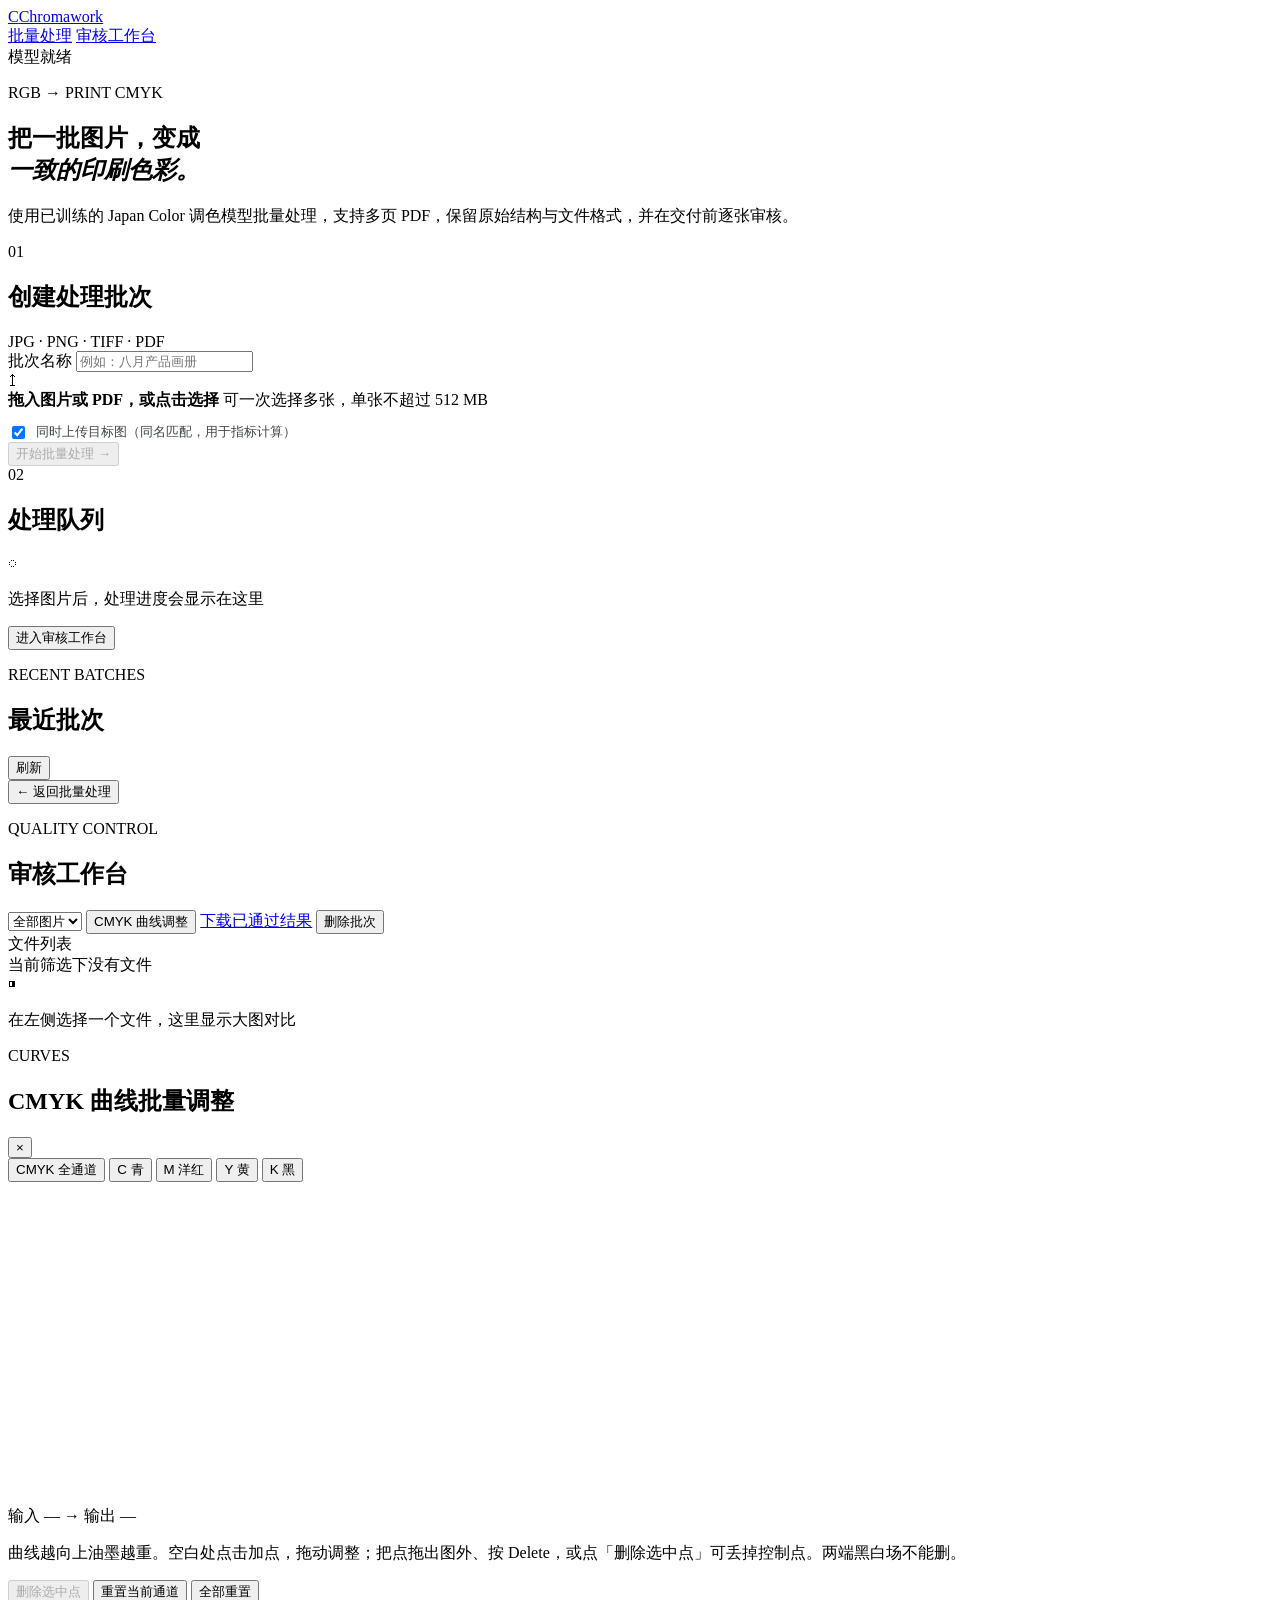
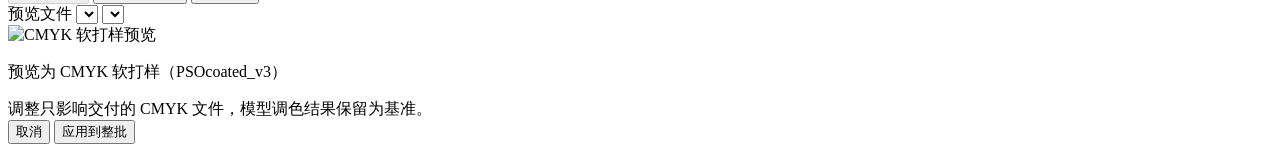
==== print_color_transfer_skin_copy_copy1029/web/index.html @ 94b8e2c1 "Add files via upload" ====
<!doctype html>
<html lang="zh-CN">
<head>
  <meta charset="utf-8">
  <meta name="viewport" content="width=device-width, initial-scale=1">
  <title>印刷调色 · 批量处理与审核</title>
  <link rel="stylesheet" href="/styles.css">
</head>
<body>
  <header class="topbar">
    <a class="brand" href="#upload"><span class="brand-mark">C</span><span>Chromawork</span></a>
    <nav>
      <a href="#upload" data-nav="upload">批量处理</a>
      <a href="#review" data-nav="review">审核工作台</a>
    </nav>
    <div class="profile-chip"><span class="status-dot"></span><span id="profileName">模型就绪</span></div>
  </header>

  <main>
    <!-- 批量处理视图 -->
    <section id="uploadView" class="view">
      <div class="hero">
        <p class="eyebrow">RGB → PRINT CMYK</p>
        <h1>把一批图片，变成<br><em>一致的印刷色彩。</em></h1>
        <p class="hero-copy">使用已训练的 Japan Color 调色模型批量处理，支持多页 PDF，保留原始结构与文件格式，并在交付前逐张审核。</p>
      </div>

      <div class="upload-grid">
        <section class="panel upload-panel">
          <div class="panel-heading">
            <div><span class="step">01</span><h2>创建处理批次</h2></div>
            <span class="hint">JPG · PNG · TIFF · PDF</span>
          </div>
          <label class="field-label" for="batchName">批次名称</label>
          <input id="batchName" class="text-input" placeholder="例如：八月产品画册">
          <div id="dropzone" class="dropzone" tabindex="0">
            <input id="fileInput" type="file" accept="image/jpeg,image/png,image/tiff,application/pdf,.pdf" multiple hidden>
            <div class="drop-icon">↥</div>
            <strong>拖入图片或 PDF，或点击选择</strong>
            <span id="uploadHint">可一次选择多张，单张不超过 512 MB</span>
            <label style="margin-top:12px;display:flex;align-items:center;gap:8px;font-size:13px;color:#3f4a42;">
              <input type="checkbox" id="hasTarget" checked> 同时上传目标图（同名匹配，用于指标计算）
            </label>
          </div>
          <div id="selection" class="selection hidden"></div>
          <button id="startButton" class="button primary" disabled>开始批量处理 <span>→</span></button>
        </section>

        <aside class="panel process-panel">
          <div class="panel-heading"><div><span class="step">02</span><h2>处理队列</h2></div></div>
          <div id="emptyQueue" class="empty-state">
            <span>◌</span><p>选择图片后，处理进度会显示在这里</p>
          </div>
          <div id="queue" class="queue hidden"></div>
          <button id="reviewButton" class="button secondary hidden">进入审核工作台</button>
        </aside>
      </div>

      <section class="recent-section">
        <div class="section-title"><div><p class="eyebrow">RECENT BATCHES</p><h2>最近批次</h2></div><button id="refreshBatches" class="text-button">刷新</button></div>
        <div id="batchList" class="batch-list"></div>
      </section>
    </section>

    <!-- 审核工作台视图 -->
    <section id="reviewView" class="view hidden">
      <div class="review-header">
        <div><button class="back-link" id="backButton">← 返回批量处理</button><p class="eyebrow">QUALITY CONTROL</p><h1 id="reviewTitle">审核工作台</h1><p id="reviewMeta" class="muted"></p></div>
        <div class="review-actions">
          <select id="statusFilter" class="select"><option value="all">全部图片</option><option value="pending">待审核</option><option value="approved">已通过</option><option value="rejected">已驳回</option></select>
          <button id="curveButton" class="button secondary compact" type="button">CMYK 曲线调整</button>
          <a id="downloadButton" class="button primary compact" href="#">下载已通过结果</a>
          <button id="deleteBatchButton" class="button danger compact" type="button">删除批次</button>
        </div>
      </div>
      <div id="stats" class="stats"></div>
      <div class="review-workspace">
        <aside class="file-panel">
          <div class="file-panel-head">
            <span>文件列表</span><span id="fileCount" class="muted"></span>
          </div>
          <div id="fileList" class="file-list"></div>
          <div id="noReview" class="file-empty hidden">当前筛选下没有文件</div>
        </aside>
        <section class="viewer-panel">
          <div id="viewerEmpty" class="viewer-empty"><span>◨</span><p>在左侧选择一个文件，这里显示大图对比</p></div>
          <article id="viewer" class="viewer hidden"></article>
        </section>
      </div>
    </section>
  </main>

  <!-- CMYK 曲线批量调整面板 -->
  <div id="curveModal" class="modal hidden">
    <div class="modal-card">
      <header class="modal-head">
        <div><p class="eyebrow">CURVES</p><h2>CMYK 曲线批量调整</h2></div>
        <button id="curveClose" class="icon-button" type="button" aria-label="关闭">×</button>
      </header>
      <div class="curve-body">
        <section class="curve-editor">
          <div class="channel-tabs">
            <button class="chan-tab active" type="button" data-chan="master">CMYK 全通道</button>
            <button class="chan-tab" type="button" data-chan="C">C 青</button>
            <button class="chan-tab" type="button" data-chan="M">M 洋红</button>
            <button class="chan-tab" type="button" data-chan="Y">Y 黄</button>
            <button class="chan-tab" type="button" data-chan="K">K 黑</button>
          </div>
          <canvas id="curveCanvas" width="320" height="320"></canvas>
          <div class="curve-readout"><span id="curveReadout">输入 — → 输出 —</span></div>
          <p class="curve-hint">曲线越向上油墨越重。空白处点击加点，拖动调整；把点拖出图外、按 Delete，或点「删除选中点」可丢掉控制点。两端黑白场不能删。</p>
          <div class="curve-buttons">
            <button id="curveDeletePoint" class="text-button" type="button" disabled>删除选中点</button>
            <button id="curveResetChan" class="text-button" type="button">重置当前通道</button>
            <button id="curveResetAll" class="text-button" type="button">全部重置</button>
          </div>
        </section>
        <aside class="curve-side">
          <label class="field-label" for="curveImage">预览文件</label>
          <select id="curveImage" class="select"></select>
          <select id="curvePage" class="select hidden"></select>
          <div class="curve-preview"><img id="curvePreview" alt="CMYK 软打样预览"></div>
          <p class="muted" id="curveStatus">预览为 CMYK 软打样（PSOcoated_v3）</p>
        </aside>
      </div>
      <footer class="modal-foot">
        <span class="muted" id="curveFootHint">调整只影响交付的 CMYK 文件，模型调色结果保留为基准。</span>
        <div class="modal-actions">
          <button id="curveCancel" class="button secondary compact" type="button">取消</button>
          <button id="curveApply" class="button primary compact" type="button">应用到整批</button>
        </div>
      </footer>
    </div>
  </div>

  <div id="toast" class="toast"></div>
  <script src="/app.js"></script>
</body>
</html>
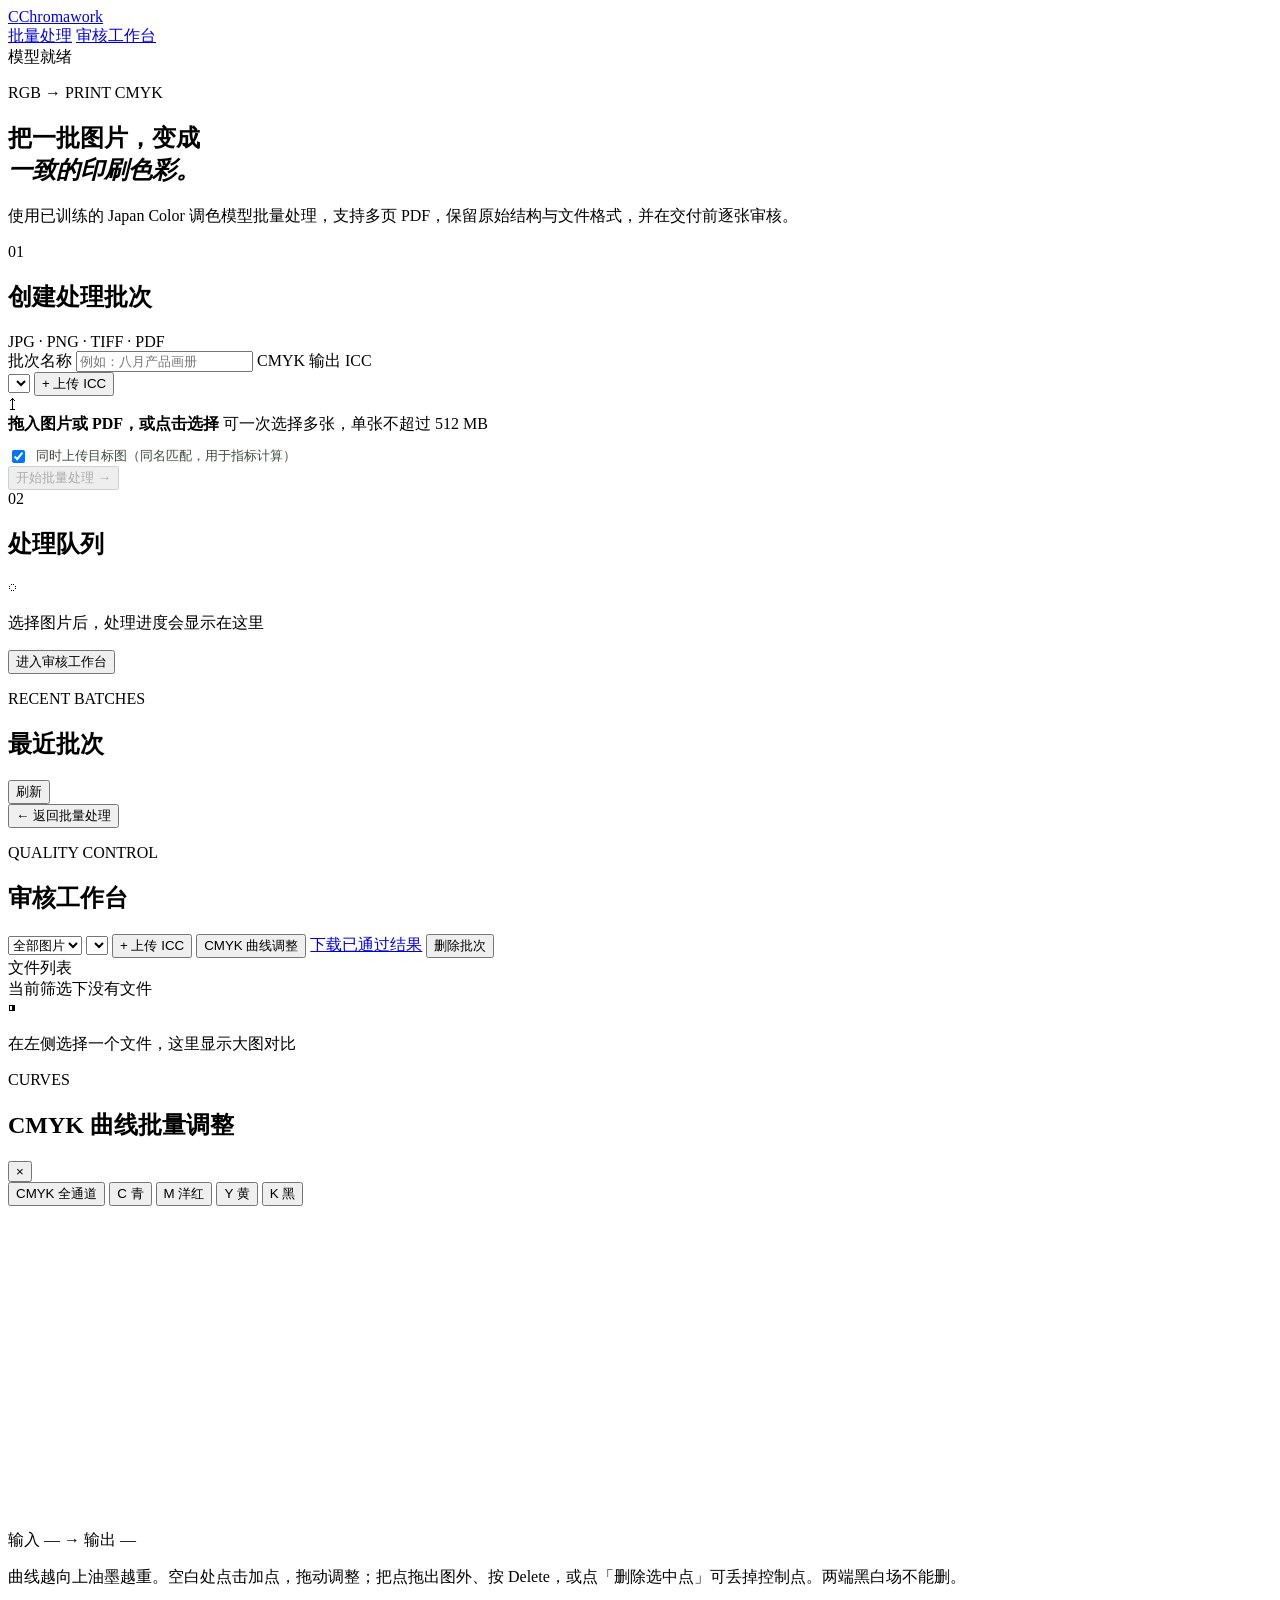
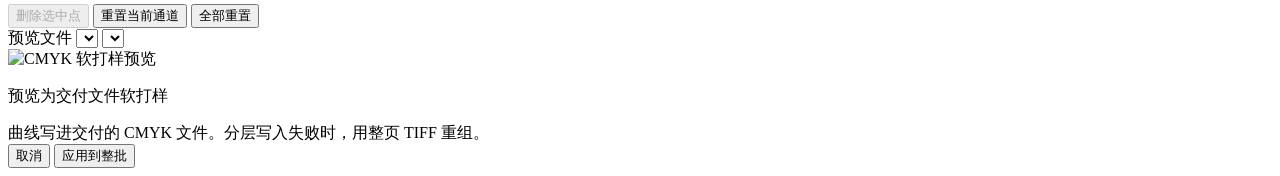
==== commit b702638a: "Sync print_color_transfer_skin_copy_copy1029 to 472db7c with CMYK ICC selection. Roll the copy back " ====
--- a/print_color_transfer_skin_copy_copy1029/web/index.html
+++ b/print_color_transfer_skin_copy_copy1029/web/index.html
@@ -33,6 +33,11 @@
           </div>
           <label class="field-label" for="batchName">批次名称</label>
           <input id="batchName" class="text-input" placeholder="例如：八月产品画册">
+          <label class="field-label" for="batchIcc">CMYK 输出 ICC</label>
+          <div class="icc-row">
+            <select id="batchIcc" class="select"></select>
+            <button id="batchIccUpload" class="button secondary compact" type="button">+ 上传 ICC</button>
+          </div>
           <div id="dropzone" class="dropzone" tabindex="0">
             <input id="fileInput" type="file" accept="image/jpeg,image/png,image/tiff,application/pdf,.pdf" multiple hidden>
             <div class="drop-icon">↥</div>
@@ -68,6 +73,8 @@
         <div><button class="back-link" id="backButton">← 返回批量处理</button><p class="eyebrow">QUALITY CONTROL</p><h1 id="reviewTitle">审核工作台</h1><p id="reviewMeta" class="muted"></p></div>
         <div class="review-actions">
           <select id="statusFilter" class="select"><option value="all">全部图片</option><option value="pending">待审核</option><option value="approved">已通过</option><option value="rejected">已驳回</option></select>
+          <select id="reviewIcc" class="select" title="切换 CMYK 输出 ICC 后整批重新渲染"></select>
+          <button id="reviewIccUpload" class="button secondary compact" type="button">+ 上传 ICC</button>
           <button id="curveButton" class="button secondary compact" type="button">CMYK 曲线调整</button>
           <a id="downloadButton" class="button primary compact" href="#">下载已通过结果</a>
           <button id="deleteBatchButton" class="button danger compact" type="button">删除批次</button>
@@ -120,11 +127,11 @@
           <select id="curveImage" class="select"></select>
           <select id="curvePage" class="select hidden"></select>
           <div class="curve-preview"><img id="curvePreview" alt="CMYK 软打样预览"></div>
-          <p class="muted" id="curveStatus">预览为 CMYK 软打样（PSOcoated_v3）</p>
+          <p class="muted" id="curveStatus">预览为交付文件软打样</p>
         </aside>
       </div>
       <footer class="modal-foot">
-        <span class="muted" id="curveFootHint">调整只影响交付的 CMYK 文件，模型调色结果保留为基准。</span>
+        <span class="muted" id="curveFootHint">曲线写进交付的 CMYK 文件。分层写入失败时，用整页 TIFF 重组。</span>
         <div class="modal-actions">
           <button id="curveCancel" class="button secondary compact" type="button">取消</button>
           <button id="curveApply" class="button primary compact" type="button">应用到整批</button>
@@ -133,6 +140,7 @@
     </div>
   </div>
 
+  <input id="iccFileInput" type="file" accept=".icc,.icm" hidden>
   <div id="toast" class="toast"></div>
   <script src="/app.js"></script>
 </body>
